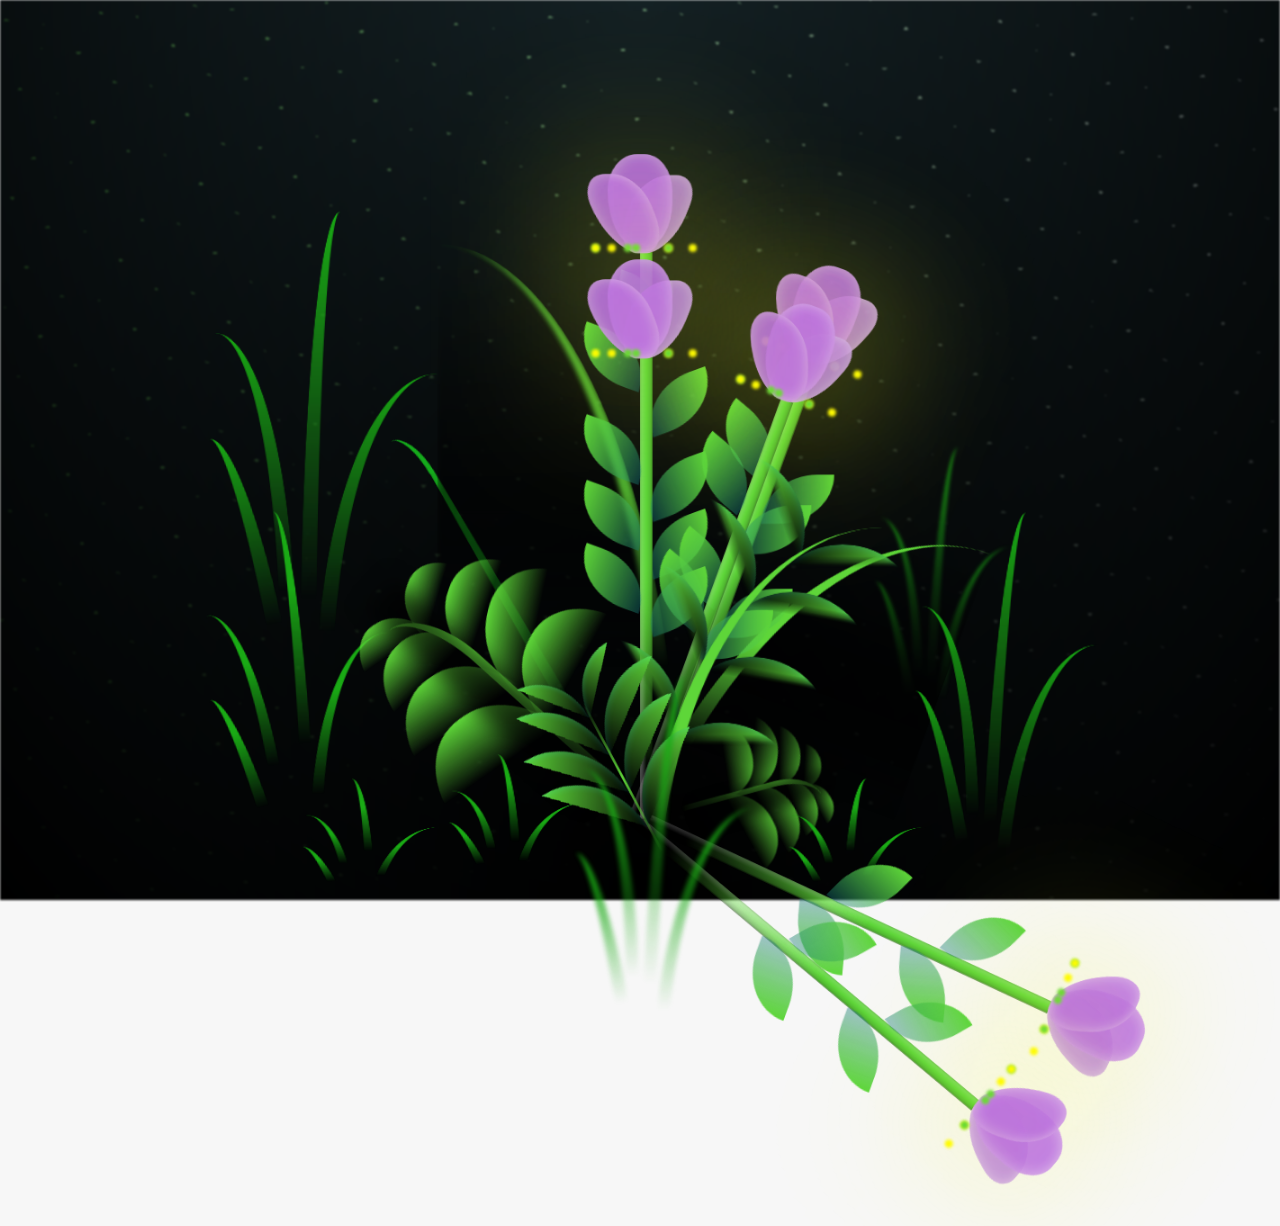
==== flower.html @ dd1c1b0b "Add files via upload" ====
<!DOCTYPE html>
<html lang="es">
  <head>
    <meta charset="UTF-8" />
    <meta http-equiv="X-UA-Compatible" content="IE=edge" />
    <meta name="viewport" content="width=device-width, initial-scale=1.0" />
    <link rel="stylesheet" href="css/main.css" />
    <link rel="icon" href="static/image/yo.svg" type="image/x-icon" />
    <title><3</title>
  </head>
  <body class="container">
    <audio autoplay>
      <source src="static/Accidentally-In-Love-_From-Shrek-2-Soundtrack_.mp3" type="audio/mpeg">
      Tu navegador no soporta el elemento de audio.
  </audio>
  
    <h1 class="titulo">
      texto
    </h1>


    <div class="night"></div>
    <div class="flowers">
      <div class="flower flower--1">
        <div class="flower__leafs flower__leafs--1">
          <div class="flower__leaf flower__leaf--1"></div>
          <div class="flower__leaf flower__leaf--2"></div>
          <div class="flower__leaf flower__leaf--3"></div>
          <div class="flower__white-circle"></div>

          <div class="flower__light flower__light--1"></div>
          <div class="flower__light flower__light--2"></div>
          <div class="flower__light flower__light--3"></div>
          <div class="flower__light flower__light--4"></div>
          <div class="flower__light flower__light--5"></div>
          <div class="flower__light flower__light--6"></div>
          <div class="flower__light flower__light--7"></div>
          <div class="flower__light flower__light--8"></div>
        </div>
        <div class="flower__line">
          <div class="flower__line__leaf flower__line__leaf--1"></div>
          <div class="flower__line__leaf flower__line__leaf--2"></div>
          <div class="flower__line__leaf flower__line__leaf--3"></div>
          <div class="flower__line__leaf flower__line__leaf--4"></div>
          <div class="flower__line__leaf flower__line__leaf--5"></div>
          <div class="flower__line__leaf flower__line__leaf--6"></div>
        </div>
      </div>

      <div class="flower flower--2">
        <div class="flower__leafs flower__leafs--2">
          <div class="flower__leaf flower__leaf--1"></div>
          <div class="flower__leaf flower__leaf--2"></div>
          <div class="flower__leaf flower__leaf--3"></div>
          <div class="flower__white-circle"></div>

          <div class="flower__light flower__light--1"></div>
          <div class="flower__light flower__light--2"></div>
          <div class="flower__light flower__light--3"></div>
          <div class="flower__light flower__light--4"></div>
          <div class="flower__light flower__light--5"></div>
          <div class="flower__light flower__light--6"></div>
          <div class="flower__light flower__light--7"></div>
          <div class="flower__light flower__light--8"></div>
        </div>
        <div class="flower__line">
          <div class="flower__line__leaf flower__line__leaf--1"></div>
          <div class="flower__line__leaf flower__line__leaf--2"></div>
          <div class="flower__line__leaf flower__line__leaf--3"></div>
          <div class="flower__line__leaf flower__line__leaf--4"></div>
        </div>
      </div>

      <div class="flower flower--3">
        <div class="flower__leafs flower__leafs--3">
          <div class="flower__leaf flower__leaf--1"></div>
          <div class="flower__leaf flower__leaf--2"></div>
          <div class="flower__leaf flower__leaf--3"></div>
          <div class="flower__white-circle"></div>

          <div class="flower__light flower__light--1"></div>
          <div class="flower__light flower__light--2"></div>
          <div class="flower__light flower__light--3"></div>
          <div class="flower__light flower__light--4"></div>
          <div class="flower__light flower__light--5"></div>
          <div class="flower__light flower__light--6"></div>
          <div class="flower__light flower__light--7"></div>
          <div class="flower__light flower__light--8"></div>
        </div>
        <div class="flower__line">
          <div class="flower__line__leaf flower__line__leaf--1"></div>
          <div class="flower__line__leaf flower__line__leaf--2"></div>
          <div class="flower__line__leaf flower__line__leaf--3"></div>
          <div class="flower__line__leaf flower__line__leaf--4"></div>
        </div>
      </div>

        <div class="flower flower--4">
            <div class="flower__leafs flower__leafs--4">
                <div class="flower__leaf flower__leaf--1"></div>
                <div class="flower__leaf flower__leaf--2"></div>
                <div class="flower__leaf flower__leaf--3"></div>
                <div class="flower__white-circle"></div>

                <div class="flower__light flower__light--1"></div>
                <div class="flower__light flower__light--2"></div>
                <div class="flower__light flower__light--3"></div>
                <div class="flower__light flower__light--4"></div>
                <div class="flower__light flower__light--5"></div>
                <div class="flower__light flower__light--6"></div>
                <div class="flower__light flower__light--7"></div>
                <div class="flower__light flower__light--8"></div>
            </div>
            <div class="flower__line">
                <div class="flower__line__leaf flower__line__leaf--1"></div>
                <div class="flower__line__leaf flower__line__leaf--2"></div>
                <div class="flower__line__leaf flower__line__leaf--3"></div>
                <div class="flower__line__leaf flower__line__leaf--4"></div>
            </div>
        </div>

        <div class="flower flower--5">
            <div class="flower__leafs flower__leafs--5">
                <div class="flower__leaf flower__leaf--1"></div>
                <div class="flower__leaf flower__leaf--2"></div>
                <div class="flower__leaf flower__leaf--3"></div>
                <div class="flower__white-circle"></div>

                <div class="flower__light flower__light--1"></div>
                <div class="flower__light flower__light--2"></div>
                <div class="flower__light flower__light--3"></div>
                <div class="flower__light flower__light--4"></div>
                <div class="flower__light flower__light--5"></div>
                <div class="flower__light flower__light--6"></div>
                <div class="flower__light flower__light--7"></div>
                <div class="flower__light flower__light--8"></div>
            </div>
            <div class="flower__line">
                <div class="flower__line__leaf flower__line__leaf--1"></div>
                <div class="flower__line__leaf flower__line__leaf--2"></div>
                <div class="flower__line__leaf flower__line__leaf--3"></div>
                <div class="flower__line__leaf flower__line__leaf--4"></div>
            </div>
        </div>

        <div class="flower flower--6">
            <div class="flower__leafs flower__leafs--6">
                <div class="flower__leaf flower__leaf--1"></div>
                <div class="flower__leaf flower__leaf--2"></div>
                <div class="flower__leaf flower__leaf--3"></div>
                <div class="flower__white-circle"></div>

                <div class="flower__light flower__light--1"></div>
                <div class="flower__light flower__light--2"></div>
                <div class="flower__light flower__light--3"></div>
                <div class="flower__light flower__light--4"></div>
                <div class="flower__light flower__light--5"></div>
                <div class="flower__light flower__light--6"></div>
                <div class="flower__light flower__light--7"></div>
                <div class="flower__light flower__light--8"></div>
            </div>
            <div class="flower__line">
                <div class="flower__line__leaf flower__line__leaf--1"></div>
                <div class="flower__line__leaf flower__line__leaf--2"></div>
                <div class="flower__line__leaf flower__line__leaf--3"></div>
                <div class="flower__line__leaf flower__line__leaf--4"></div>
            </div>
        </div>

      <div class="grow-ans" style="--d: 1.2s">
        <div class="flower__g-long">
          <div class="flower__g-long__top"></div>
          <div class="flower__g-long__bottom"></div>
        </div>
      </div>

      <div class="growing-grass">
        <div class="flower__grass flower__grass--1">
          <div class="flower__grass--top"></div>
          <div class="flower__grass--bottom"></div>
          <div class="flower__grass__leaf flower__grass__leaf--1"></div>
          <div class="flower__grass__leaf flower__grass__leaf--2"></div>
          <div class="flower__grass__leaf flower__grass__leaf--3"></div>
          <div class="flower__grass__leaf flower__grass__leaf--4"></div>
          <div class="flower__grass__leaf flower__grass__leaf--5"></div>
          <div class="flower__grass__leaf flower__grass__leaf--6"></div>
          <div class="flower__grass__leaf flower__grass__leaf--7"></div>
          <div class="flower__grass__leaf flower__grass__leaf--8"></div>
          <div class="flower__grass__overlay"></div>
        </div>
      </div>

      <div class="growing-grass">
        <div class="flower__grass flower__grass--2">
          <div class="flower__grass--top"></div>
          <div class="flower__grass--bottom"></div>
          <div class="flower__grass__leaf flower__grass__leaf--1"></div>
          <div class="flower__grass__leaf flower__grass__leaf--2"></div>
          <div class="flower__grass__leaf flower__grass__leaf--3"></div>
          <div class="flower__grass__leaf flower__grass__leaf--4"></div>
          <div class="flower__grass__leaf flower__grass__leaf--5"></div>
          <div class="flower__grass__leaf flower__grass__leaf--6"></div>
          <div class="flower__grass__leaf flower__grass__leaf--7"></div>
          <div class="flower__grass__leaf flower__grass__leaf--8"></div>
          <div class="flower__grass__overlay"></div>
        </div>
      </div>

      <div class="grow-ans" style="--d: 2.4s">
        <div class="flower__g-right flower__g-right--1">
          <div class="leaf"></div>
        </div>
      </div>

      <div class="grow-ans" style="--d: 2.8s">
        <div class="flower__g-right flower__g-right--2">
          <div class="leaf"></div>
        </div>
      </div>

      <div class="grow-ans" style="--d: 2.8s">
        <div class="flower__g-front">
          <div
            class="flower__g-front__leaf-wrapper flower__g-front__leaf-wrapper--1"
          >
            <div class="flower__g-front__leaf"></div>
          </div>
          <div
            class="flower__g-front__leaf-wrapper flower__g-front__leaf-wrapper--2"
          >
            <div class="flower__g-front__leaf"></div>
          </div>
          <div
            class="flower__g-front__leaf-wrapper flower__g-front__leaf-wrapper--3"
          >
            <div class="flower__g-front__leaf"></div>
          </div>
          <div
            class="flower__g-front__leaf-wrapper flower__g-front__leaf-wrapper--4"
          >
            <div class="flower__g-front__leaf"></div>
          </div>
          <div
            class="flower__g-front__leaf-wrapper flower__g-front__leaf-wrapper--5"
          >
            <div class="flower__g-front__leaf"></div>
          </div>
          <div
            class="flower__g-front__leaf-wrapper flower__g-front__leaf-wrapper--6"
          >
            <div class="flower__g-front__leaf"></div>
          </div>
          <div
            class="flower__g-front__leaf-wrapper flower__g-front__leaf-wrapper--7"
          >
            <div class="flower__g-front__leaf"></div>
          </div>
          <div
            class="flower__g-front__leaf-wrapper flower__g-front__leaf-wrapper--8"
          >
            <div class="flower__g-front__leaf"></div>
          </div>
          <div class="flower__g-front__line"></div>
        </div>
      </div>

      <div class="grow-ans" style="--d: 3.2s">
        <div class="flower__g-fr">
          <div class="leaf"></div>
          <div class="flower__g-fr__leaf flower__g-fr__leaf--1"></div>
          <div class="flower__g-fr__leaf flower__g-fr__leaf--2"></div>
          <div class="flower__g-fr__leaf flower__g-fr__leaf--3"></div>
          <div class="flower__g-fr__leaf flower__g-fr__leaf--4"></div>
          <div class="flower__g-fr__leaf flower__g-fr__leaf--5"></div>
          <div class="flower__g-fr__leaf flower__g-fr__leaf--6"></div>
          <div class="flower__g-fr__leaf flower__g-fr__leaf--7"></div>
          <div class="flower__g-fr__leaf flower__g-fr__leaf--8"></div>
        </div>
      </div>

      <div class="long-g long-g--0">
        <div class="grow-ans" style="--d: 3s">
          <div class="leaf leaf--0"></div>
        </div>
        <div class="grow-ans" style="--d: 2.2s">
          <div class="leaf leaf--1"></div>
        </div>
        <div class="grow-ans" style="--d: 3.4s">
          <div class="leaf leaf--2"></div>
        </div>
        <div class="grow-ans" style="--d: 3.6s">
          <div class="leaf leaf--3"></div>
        </div>
      </div>

      <div class="long-g long-g--1">
        <div class="grow-ans" style="--d: 3.6s">
          <div class="leaf leaf--0"></div>
        </div>
        <div class="grow-ans" style="--d: 3.8s">
          <div class="leaf leaf--1"></div>
        </div>
        <div class="grow-ans" style="--d: 4s">
          <div class="leaf leaf--2"></div>
        </div>
        <div class="grow-ans" style="--d: 4.2s">
          <div class="leaf leaf--3"></div>
        </div>
      </div>

      <div class="long-g long-g--2">
        <div class="grow-ans" style="--d: 4s">
          <div class="leaf leaf--0"></div>
        </div>
        <div class="grow-ans" style="--d: 4.2s">
          <div class="leaf leaf--1"></div>
        </div>
        <div class="grow-ans" style="--d: 4.4s">
          <div class="leaf leaf--2"></div>
        </div>
        <div class="grow-ans" style="--d: 4.6s">
          <div class="leaf leaf--3"></div>
        </div>
      </div>

      <div class="long-g long-g--3">
        <div class="grow-ans" style="--d: 4s">
          <div class="leaf leaf--0"></div>
        </div>
        <div class="grow-ans" style="--d: 4.2s">
          <div class="leaf leaf--1"></div>
        </div>
        <div class="grow-ans" style="--d: 3s">
          <div class="leaf leaf--2"></div>
        </div>
        <div class="grow-ans" style="--d: 3.6s">
          <div class="leaf leaf--3"></div>
        </div>
      </div>

      <div class="long-g long-g--4">
        <div class="grow-ans" style="--d: 4s">
          <div class="leaf leaf--0"></div>
        </div>
        <div class="grow-ans" style="--d: 4.2s">
          <div class="leaf leaf--1"></div>
        </div>
        <div class="grow-ans" style="--d: 3s">
          <div class="leaf leaf--2"></div>
        </div>
        <div class="grow-ans" style="--d: 3.6s">
          <div class="leaf leaf--3"></div>
        </div>
      </div>

      <div class="long-g long-g--5">
        <div class="grow-ans" style="--d: 4s">
          <div class="leaf leaf--0"></div>
        </div>
        <div class="grow-ans" style="--d: 4.2s">
          <div class="leaf leaf--1"></div>
        </div>
        <div class="grow-ans" style="--d: 3s">
          <div class="leaf leaf--2"></div>
        </div>
        <div class="grow-ans" style="--d: 3.6s">
          <div class="leaf leaf--3"></div>
        </div>
      </div>

      <div class="long-g long-g--6">
        <div class="grow-ans" style="--d: 4.2s">
          <div class="leaf leaf--0"></div>
        </div>
        <div class="grow-ans" style="--d: 4.4s">
          <div class="leaf leaf--1"></div>
        </div>
        <div class="grow-ans" style="--d: 4.6s">
          <div class="leaf leaf--2"></div>
        </div>
        <div class="grow-ans" style="--d: 4.8s">
          <div class="leaf leaf--3"></div>
        </div>
      </div>

      <div class="long-g long-g--7">
        <div class="grow-ans" style="--d: 3s">
          <div class="leaf leaf--0"></div>
        </div>
        <div class="grow-ans" style="--d: 3.2s">
          <div class="leaf leaf--1"></div>
        </div>
        <div class="grow-ans" style="--d: 3.5s">
          <div class="leaf leaf--2"></div>
        </div>
        <div class="grow-ans" style="--d: 3.6s">
          <div class="leaf leaf--3"></div>
        </div>
      </div>
    </div>
    <script src="js/anim.js"></script>
    <script src="js/main.js"></script>
  </body>
</html>
---- css/main.css ----
*,
*::after,
*::before {
  padding: 0;
  margin: 0;
  box-sizing: border-box;
}

:root {
  --dark-color: #000;
}

body {
  display: flex;
  align-items: flex-end;
  justify-content: center;
  min-height: 100vh;
  background-color: var(--dark-color);
  overflow: hidden;
  perspective: 1000px;
}

#lyrics {
  font-size: 28px;
  font-family: "Franklin Gothic Medium", "Arial Narrow", Arial, sans-serif;
  color: white;
  position: absolute;
  margin-bottom: 20%;
  z-index: 1;
  font-weight: bold;
  letter-spacing: 4px;
}
@media only screen and (max-width: 600px) {
  #lyrics {
      font-size: 14px; /* Reduce el tamaño del texto para dispositivos más pequeños */
      margin-bottom: 530px;
      letter-spacing: 3px;
  }

}
.titulo {
  margin-bottom: 10px;
  font-family: "Arial Narrow", Arial, sans-serif;
  color: #ff8383;
  position: absolute;
  font-weight: bold;
  letter-spacing: 10px;
  opacity: 0;
  animation: fadeIn 3s ease-in-out forwards;
  text-align: center;
}
@keyframes fadeIn {
  from {
    opacity: 0;
  }
  to {
    opacity: 1;
  }
}

.night {
  z-index: -1;
  position: absolute;
  left: 50%;
  top: 0;
  transform: translateX(-50%);
  width: 100%;
  height: 100%;
  filter: blur(0.1vmin);
  background-image: radial-gradient(
      ellipse at top,
      transparent 0%,
      var(--dark-color)
    ),
    radial-gradient(
      ellipse at bottom,
      var(--dark-color),
      rgba(145, 233, 255, 0.2)
    ),
    repeating-linear-gradient(
      220deg,
      rgb(0, 0, 0) 0px,
      rgb(0, 0, 0) 19px,
      transparent 19px,
      transparent 22px
    ),
    repeating-linear-gradient(
      189deg,
      rgb(0, 0, 0) 0px,
      rgb(0, 0, 0) 19px,
      transparent 19px,
      transparent 22px
    ),
    repeating-linear-gradient(
      148deg,
      rgb(0, 0, 0) 0px,
      rgb(0, 0, 0) 19px,
      transparent 19px,
      transparent 22px
    ),
    linear-gradient(90deg, #5ed639, rgb(240, 240, 240)); 
}

.flowers {
  position: relative;
  transform: scale(0.9);
  /*margin-bottom: 100px;
  */
}

@media only screen and (max-width: 600px) {
  /* Estilos específicos para dispositivos con un ancho máximo de 600px */
.flowers {
      font-size: 14px;
      margin-bottom: 35%;
      letter-spacing: 3px;
      transform: scale(1.0);
}

}

.flower {
  position: absolute;
  bottom: 10vmin;
  transform-origin: bottom center;
  z-index: 10;
  --fl-speed: 0.8s;
}
.flower--1 {
  -webkit-animation: moving-flower-1 4s linear infinite;
  animation: moving-flower-1 4s linear infinite;
}
.flower--1 .flower__line {
  height: 70vmin;
  -webkit-animation-delay: 0.3s;
  animation-delay: 0.3s;
}
.flower--1 .flower__line__leaf--1 {
  -webkit-animation: blooming-leaf-right var(--fl-speed) 1.6s backwards;
  animation: blooming-leaf-right var(--fl-speed) 1.6s backwards;
}
.flower--1 .flower__line__leaf--2 {
  -webkit-animation: blooming-leaf-right var(--fl-speed) 1.4s backwards;
  animation: blooming-leaf-right var(--fl-speed) 1.4s backwards;
}
.flower--1 .flower__line__leaf--3 {
  -webkit-animation: blooming-leaf-left var(--fl-speed) 1.2s backwards;
  animation: blooming-leaf-left var(--fl-speed) 1.2s backwards;
}
.flower--1 .flower__line__leaf--4 {
  -webkit-animation: blooming-leaf-left var(--fl-speed) 1s backwards;
  animation: blooming-leaf-left var(--fl-speed) 1s backwards;
}
.flower--1 .flower__line__leaf--5 {
  -webkit-animation: blooming-leaf-right var(--fl-speed) 1.8s backwards;
  animation: blooming-leaf-right var(--fl-speed) 1.8s backwards;
}
.flower--1 .flower__line__leaf--6 {
  -webkit-animation: blooming-leaf-left var(--fl-speed) 2s backwards;
  animation: blooming-leaf-left var(--fl-speed) 2s backwards;
}
.flower--2 {
  left: 40%;
  transform: rotate(20deg);
  -webkit-animation: moving-flower-2 4s linear infinite;
  animation: moving-flower-2 4s linear infinite;
}
.flower--2 .flower__line {
  height: 60vmin;
  -webkit-animation-delay: 0.6s;
  animation-delay: 0.6s;
}
.flower--2 .flower__line__leaf--1 {
  -webkit-animation: blooming-leaf-right var(--fl-speed) 1.9s backwards;
  animation: blooming-leaf-right var(--fl-speed) 1.9s backwards;
}
.flower--2 .flower__line__leaf--2 {
  -webkit-animation: blooming-leaf-right var(--fl-speed) 1.7s backwards;
  animation: blooming-leaf-right var(--fl-speed) 1.7s backwards;
}
.flower--2 .flower__line__leaf--3 {
  -webkit-animation: blooming-leaf-left var(--fl-speed) 1.5s backwards;
  animation: blooming-leaf-left var(--fl-speed) 1.5s backwards;
}
.flower--2 .flower__line__leaf--4 {
  -webkit-animation: blooming-leaf-left var(--fl-speed) 1.3s backwards;
  animation: blooming-leaf-left var(--fl-speed) 1.3s backwards;
}
.flower--3 {
  left: 10%;
  transform: rotate(115deg);
  -webkit-animation: moving-flower-3 4s linear infinite;
  animation: moving-flower-3 4s linear infinite;
}
.flower--3 .flower__line {
  -webkit-animation-delay: 0.9s;
  animation-delay: 0.9s;
}
.flower--3 .flower__line__leaf--1 {
  -webkit-animation: blooming-leaf-right var(--fl-speed) 2.5s backwards;
  animation: blooming-leaf-right var(--fl-speed) 2.5s backwards;
}
.flower--3 .flower__line__leaf--2 {
  -webkit-animation: blooming-leaf-right var(--fl-speed) 2.3s backwards;
  animation: blooming-leaf-right var(--fl-speed) 2.3s backwards;
}
.flower--3 .flower__line__leaf--3 {
  -webkit-animation: blooming-leaf-left var(--fl-speed) 2.1s backwards;
  animation: blooming-leaf-left var(--fl-speed) 2.1s backwards;
}
.flower--3 .flower__line__leaf--4 {
  -webkit-animation: blooming-leaf-left var(--fl-speed) 1.9s backwards;
  animation: blooming-leaf-left var(--fl-speed) 1.9s backwards;
}

.flower--4 {
  right: 35%;
  transform: rotate(20deg);
  -webkit-animation: moving-flower-4 4s linear infinite;
  animation: moving-flower-4 4s linear infinite;
}

.flower--4 .flower__line {
  -webkit-animation-delay: 0.9s;
  animation-delay: 0.9s;
}
.flower--4 .flower__line__leaf--1 {
  -webkit-animation: blooming-leaf-right var(--fl-speed) 2.5s backwards;
  animation: blooming-leaf-right var(--fl-speed) 2.5s backwards;
}
.flower--4 .flower__line__leaf--2 {
  -webkit-animation: blooming-leaf-right var(--fl-speed) 2.3s backwards;
  animation: blooming-leaf-right var(--fl-speed) 2.3s backwards;
}
.flower--4 .flower__line__leaf--3 {
  -webkit-animation: blooming-leaf-left var(--fl-speed) 2.1s backwards;
  animation: blooming-leaf-left var(--fl-speed) 2.1s backwards;
}
.flower--4 .flower__line__leaf--4 {
  -webkit-animation: blooming-leaf-left var(--fl-speed) 1.9s backwards;
  animation: blooming-leaf-left var(--fl-speed) 1.9s backwards;
}

.flower--5 {
  right: 55%;
  transform: rotate(130deg);
  -webkit-animation: moving-flower-1 4s linear infinite;
  animation: moving-flower-3 4s linear infinite;
}
.flower--5 .flower__line {
  -webkit-animation-delay: 0.9s;
  animation-delay: 0.9s;
}
.flower--5 .flower__line__leaf--1 {
  -webkit-animation: blooming-leaf-right var(--fl-speed) 2.5s backwards;
  animation: blooming-leaf-right var(--fl-speed) 2.5s backwards;
}
.flower--5 .flower__line__leaf--2 {
  -webkit-animation: blooming-leaf-right var(--fl-speed) 2.3s backwards;
  animation: blooming-leaf-right var(--fl-speed) 2.3s backwards;
}
.flower--5 .flower__line__leaf--3 {
  -webkit-animation: blooming-leaf-left var(--fl-speed) 2.1s backwards;
  animation: blooming-leaf-left var(--fl-speed) 1.1s backwards;
}
.flower--5 .flower__line__leaf--4 {
  -webkit-animation: blooming-leaf-left var(--fl-speed) 1.9s backwards;
  animation: blooming-leaf-left var(--fl-speed) 1.9s backwards;
}

.flower--6 {
  -webkit-animation: moving-flower-1 4s linear infinite;
  animation: moving-flower-1 4s linear infinite;
}
.flower--6 .flower__line {
  height: 57vmin;
  -webkit-animation-delay: 0.3s;
  animation-delay: 0.3s;
}
.flower--6 .flower__line__leaf--1 {
  -webkit-animation: blooming-leaf-right var(--fl-speed) 1.6s backwards;
  animation: blooming-leaf-right var(--fl-speed) 1.6s backwards;
}
.flower--6 .flower__line__leaf--2 {
  -webkit-animation: blooming-leaf-right var(--fl-speed) 1.4s backwards;
  animation: blooming-leaf-right var(--fl-speed) 1.4s backwards;
}
.flower--6 .flower__line__leaf--3 {
  -webkit-animation: blooming-leaf-left var(--fl-speed) 1.2s backwards;
  animation: blooming-leaf-left var(--fl-speed) 1.2s backwards;
}
.flower--6 .flower__line__leaf--4 {
  -webkit-animation: blooming-leaf-left var(--fl-speed) 1s backwards;
  animation: blooming-leaf-left var(--fl-speed) 1s backwards;
}
.flower--6 .flower__line__leaf--5 {
  -webkit-animation: blooming-leaf-right var(--fl-speed) 1.8s backwards;
  animation: blooming-leaf-right var(--fl-speed) 1.8s backwards;
}
.flower--6 .flower__line__leaf--6 {
  -webkit-animation: blooming-leaf-left var(--fl-speed) 2s backwards;
  animation: blooming-leaf-left var(--fl-speed) 2s backwards;
}


.flower__leafs {
  position: fixed;
  -webkit-animation: blooming-flower 2s backwards;
  animation: blooming-flower 2s backwards;
}
.flower__leafs--1 {
  -webkit-animation-delay: 1.1s;
  animation-delay: 1.1s;
}
.flower__leafs--2 {
  -webkit-animation-delay: 1.4s;
  animation-delay: 1.4s;
}
.flower__leafs--3 {
  -webkit-animation-delay: 1.7s;
  animation-delay: 1.7s;
}
.flower__leafs--4 {
  -webkit-animation-delay: 1.7s;
  animation-delay: 1.7s;
}

.flower__leafs--5 {
  -webkit-animation-delay: 1.7s;
  animation-delay: 1.7s;
}

.flower__leafs--6 {
  -webkit-animation-delay: 1.9s;
  animation-delay: 1.6s;
}
.flower__leafs::after {
  content: "";
  position: absolute;
  left: 0;
  top: 0;
  transform: translate(-50%, -100%);
  width: 8vmin;
  height: 8vmin;
  background-color: #f9fd25;
  /* background-color: #fd2525; */
  filter: blur(10vmin);
}
.flower__leaf {
  position: absolute;
  bottom: 0;
  left: 50%;
  width: 8vmin;
  height: 15vmin;
  border-radius: 51% 49% 47% 53%/44% 45% 55% 69%;

  transform-origin: bottom center;
  opacity: 0.9;
  box-shadow: inset 0 0 2vmin rgba(255, 255, 255, 0.5);
}
.flower__leaf--1 {
  transform: translate(-50%, 1%) rotateY(20deg) rotateX(-50deg);
  background-color: #ba80e4;
}
.flower__leaf--2 {
  transform: translate(-50%, -4%) rotateX(40deg);
  background-color: #b766f0;
}
.flower__leaf--3 {
  transform: translate(-50%, 0%) rotateY(20deg) rotateX(50deg);
  background-color: #b766f0;
}


.flower__white-circle::after {
  content: "";
  position: absolute;
  left: 50%;
  top: 45%;
  transform: translate(-50%, -50%);
  width: 60%;
  height: 60%;
  border-radius: inherit;
  background-image: repeating-linear-gradient(
      135deg,
      rgba(0, 0, 0, 0.03) 0px,
      rgba(0, 0, 0, 0.03) 1px,
      transparent 1px,
      transparent 12px
    ),
    repeating-linear-gradient(
      45deg,
      rgba(0, 0, 0, 0.03) 0px,
      rgba(0, 0, 0, 0.03) 1px,
      transparent 1px,
      transparent 12px
    ),
    repeating-linear-gradient(
      67.5deg,
      rgba(0, 0, 0, 0.03) 0px,
      rgba(0, 0, 0, 0.03) 1px,
      transparent 1px,
      transparent 12px
    ),
    repeating-linear-gradient(
      135deg,
      rgba(0, 0, 0, 0.03) 0px,
      rgba(0, 0, 0, 0.03) 1px,
      transparent 1px,
      transparent 12px
    ),
    repeating-linear-gradient(
      45deg,
      rgba(0, 0, 0, 0.03) 0px,
      rgba(0, 0, 0, 0.03) 1px,
      transparent 1px,
      transparent 12px
    ),
    repeating-linear-gradient(
      112.5deg,
      rgba(0, 0, 0, 0.03) 0px,
      rgba(0, 0, 0, 0.03) 1px,
      transparent 1px,
      transparent 12px
    ),
    repeating-linear-gradient(
      112.5deg,
      rgba(0, 0, 0, 0.03) 0px,
      rgba(0, 0, 0, 0.03) 1px,
      transparent 1px,
      transparent 12px
    ),
    repeating-linear-gradient(
      45deg,
      rgba(0, 0, 0, 0.03) 0px,
      rgba(0, 0, 0, 0.03) 1px,
      transparent 1px,
      transparent 12px
    ),
    repeating-linear-gradient(
      22.5deg,
      rgba(0, 0, 0, 0.03) 0px,
      rgba(0, 0, 0, 0.03) 1px,
      transparent 1px,
      transparent 12px
    ),
    repeating-linear-gradient(
      45deg,
      rgba(0, 0, 0, 0.03) 0px,
      rgba(0, 0, 0, 0.03) 1px,
      transparent 1px,
      transparent 12px
    ),
    repeating-linear-gradient(
      22.5deg,
      rgba(0, 0, 0, 0.03) 0px,
      rgba(0, 0, 0, 0.03) 1px,
      transparent 1px,
      transparent 12px
    ),
    repeating-linear-gradient(
      135deg,
      rgba(0, 0, 0, 0.03) 0px,
      rgba(0, 0, 0, 0.03) 1px,
      transparent 1px,
      transparent 12px
    ),
    repeating-linear-gradient(
      157.5deg,
      rgba(0, 0, 0, 0.03) 0px,
      rgba(0, 0, 0, 0.03) 1px,
      transparent 1px,
      transparent 12px
    ),
    repeating-linear-gradient(
      67.5deg,
      rgba(0, 0, 0, 0.03) 0px,
      rgba(0, 0, 0, 0.03) 1px,
      transparent 1px,
      transparent 12px
    ),
    repeating-linear-gradient(
      67.5deg,
      rgba(0, 0, 0, 0.03) 0px,
      rgba(0, 0, 0, 0.03) 1px,
      transparent 1px,
      transparent 12px
    ),
    linear-gradient(90deg, rgb(255, 235, 18), rgb(255, 206, 0));
}
.flower__line {
  height: 55vmin;
  width: 1.5vmin;
  background-image: linear-gradient(
      to left,
      rgba(0, 0, 0, 0.2),
      transparent,
      rgba(255, 255, 255, 0.2)
    ),
    linear-gradient(to top, transparent 10%, #5ed639, #5ed639);
  box-shadow: inset 0 0 2px rgba(0, 0, 0, 0.5);
  -webkit-animation: grow-flower-tree 4s backwards;
  animation: grow-flower-tree 4s backwards;
}
.flower__line__leaf {
  --w: 7vmin;
  --h: calc(var(--w) + 2vmin);
  position: absolute;
  top: 20%;
  left: 90%;
  width: var(--w);
  height: var(--h);
  border-top-right-radius: var(--h);
  border-bottom-left-radius: var(--h);
  background-image: linear-gradient(to top, rgba(20, 117, 122, 0.4), #5ed639);
}
.flower__line__leaf--1 {
  transform: rotate(70deg) rotateY(30deg);
}
.flower__line__leaf--2 {
  top: 45%;
  transform: rotate(70deg) rotateY(30deg);
}
.flower__line__leaf--3,
.flower__line__leaf--4,
.flower__line__leaf--6 {
  border-top-right-radius: 0;
  border-bottom-left-radius: 0;
  border-top-left-radius: var(--h);
  border-bottom-right-radius: var(--h);
  left: -460%;
  top: 12%;
  transform: rotate(-70deg) rotateY(30deg);
}
.flower__line__leaf--4 {
  top: 40%;
}
.flower__line__leaf--5 {
  top: 0;
  transform-origin: left;
  transform: rotate(70deg) rotateY(30deg) scale(0.6);
}
.flower__line__leaf--6 {
  top: -2%;
  left: -450%;
  transform-origin: right;
  transform: rotate(-70deg) rotateY(30deg) scale(0.6);
}
.flower__light {
  position: absolute;
  bottom: 0vmin;
  width: 1vmin;
  height: 1vmin;
  background-color: rgb(255, 251, 0);
  border-radius: 50%;
  filter: blur(0.2vmin);
  -webkit-animation: light-ans 4s linear infinite backwards;
  animation: light-ans 4s linear infinite backwards;
}
.flower__light:nth-child(odd) {
  background-color: #5ed639;
}
.flower__light--1 {
  left: -2vmin;
  -webkit-animation-delay: 1s;
  animation-delay: 1s;
}
.flower__light--2 {
  left: 3vmin;
  -webkit-animation-delay: 0.5s;
  animation-delay: 0.5s;
}
.flower__light--3 {
  left: -6vmin;
  -webkit-animation-delay: 0.3s;
  animation-delay: 0.3s;
}
.flower__light--4 {
  left: 6vmin;
  -webkit-animation-delay: 0.9s;
  animation-delay: 0.9s;
}
.flower__light--5 {
  left: -1vmin;
  -webkit-animation-delay: 1.5s;
  animation-delay: 1.5s;
}
.flower__light--6 {
  left: -4vmin;
  -webkit-animation-delay: 3s;
  animation-delay: 3s;
}
.flower__light--7 {
  left: 3vmin;
  -webkit-animation-delay: 2s;
  animation-delay: 2s;
}
.flower__light--8 {
  left: -6vmin;
  -webkit-animation-delay: 3.5s;
  animation-delay: 3.5s;
}
.flower__grass {
  --c: #5ed639;
  --line-w: 1.5vmin;
  position: absolute;
  bottom: 12vmin;
  left: -7vmin;
  display: flex;
  flex-direction: column;
  align-items: flex-end;
  z-index: 20;
  transform-origin: bottom center;
  transform: rotate(-48deg) rotateY(40deg);
}
.flower__grass--1 {
  -webkit-animation: moving-grass 2s linear infinite;
  animation: moving-grass 2s linear infinite;
}
.flower__grass--2 {
  left: 2vmin;
  bottom: 10vmin;
  transform: scale(0.5) rotate(75deg) rotateX(10deg) rotateY(-200deg);
  opacity: 0.8;
  z-index: 0;
  -webkit-animation: moving-grass--2 1.5s linear infinite;
  animation: moving-grass--2 1.5s linear infinite;
}
.flower__grass--top {
  width: 7vmin;
  height: 10vmin;
  border-top-right-radius: 100%;
  border-right: var(--line-w) solid var(--c);
  transform-origin: bottom center;
  transform: rotate(-2deg);
}
.flower__grass--bottom {
  margin-top: -2px;
  width: var(--line-w);
  height: 25vmin;
  background-image: linear-gradient(to top, transparent, var(--c));
}
.flower__grass__leaf {
  --size: 10vmin;
  position: absolute;
  width: calc(var(--size) * 2.1);
  height: var(--size);
  border-top-left-radius: var(--size);
  border-top-right-radius: var(--size);
  background-image: linear-gradient(
    to top,
    transparent,
    transparent 30%,
    var(--c)
  );
  z-index: 100;
}
.flower__grass__leaf--1 {
  top: -6%;
  left: 30%;
  --size: 6vmin;
  transform: rotate(-20deg);
  -webkit-animation: growing-grass-ans--1 2s 2.6s backwards;
  animation: growing-grass-ans--1 2s 2.6s backwards;
}
@-webkit-keyframes growing-grass-ans--1 {
  0% {
    transform-origin: bottom left;
    transform: rotate(-20deg) scale(0);
  }
}
@keyframes growing-grass-ans--1 {
  0% {
    transform-origin: bottom left;
    transform: rotate(-20deg) scale(0);
  }
}
.flower__grass__leaf--2 {
  top: -5%;
  left: -110%;
  --size: 6vmin;
  transform: rotate(10deg);
  -webkit-animation: growing-grass-ans--2 2s 2.4s linear backwards;
  animation: growing-grass-ans--2 2s 2.4s linear backwards;
}
@-webkit-keyframes growing-grass-ans--2 {
  0% {
    transform-origin: bottom right;
    transform: rotate(10deg) scale(0);
  }
}
@keyframes growing-grass-ans--2 {
  0% {
    transform-origin: bottom right;
    transform: rotate(10deg) scale(0);
  }
}
.flower__grass__leaf--3 {
  top: 5%;
  left: 60%;
  --size: 8vmin;
  transform: rotate(-18deg) rotateX(-20deg);
  -webkit-animation: growing-grass-ans--3 2s 2.2s linear backwards;
  animation: growing-grass-ans--3 2s 2.2s linear backwards;
}
@-webkit-keyframes growing-grass-ans--3 {
  0% {
    transform-origin: bottom left;
    transform: rotate(-18deg) rotateX(-20deg) scale(0);
  }
}
@keyframes growing-grass-ans--3 {
  0% {
    transform-origin: bottom left;
    transform: rotate(-18deg) rotateX(-20deg) scale(0);
  }
}
.flower__grass__leaf--4 {
  top: 6%;
  left: -135%;
  --size: 8vmin;
  transform: rotate(2deg);
  -webkit-animation: growing-grass-ans--4 2s 2s linear backwards;
  animation: growing-grass-ans--4 2s 2s linear backwards;
}
@-webkit-keyframes growing-grass-ans--4 {
  0% {
    transform-origin: bottom right;
    transform: rotate(2deg) scale(0);
  }
}
@keyframes growing-grass-ans--4 {
  0% {
    transform-origin: bottom right;
    transform: rotate(2deg) scale(0);
  }
}
.flower__grass__leaf--5 {
  top: 20%;
  left: 60%;
  --size: 10vmin;
  transform: rotate(-24deg) rotateX(-20deg);
  -webkit-animation: growing-grass-ans--5 2s 1.8s linear backwards;
  animation: growing-grass-ans--5 2s 1.8s linear backwards;
}
@-webkit-keyframes growing-grass-ans--5 {
  0% {
    transform-origin: bottom left;
    transform: rotate(-24deg) rotateX(-20deg) scale(0);
  }
}
@keyframes growing-grass-ans--5 {
  0% {
    transform-origin: bottom left;
    transform: rotate(-24deg) rotateX(-20deg) scale(0);
  }
}
.flower__grass__leaf--6 {
  top: 22%;
  left: -180%;
  --size: 10vmin;
  transform: rotate(10deg);
  -webkit-animation: growing-grass-ans--6 2s 1.6s linear backwards;
  animation: growing-grass-ans--6 2s 1.6s linear backwards;
}
@-webkit-keyframes growing-grass-ans--6 {
  0% {
    transform-origin: bottom right;
    transform: rotate(10deg) scale(0);
  }
}
@keyframes growing-grass-ans--6 {
  0% {
    transform-origin: bottom right;
    transform: rotate(10deg) scale(0);
  }
}
.flower__grass__leaf--7 {
  top: 39%;
  left: 70%;
  --size: 10vmin;
  transform: rotate(-10deg);
  -webkit-animation: growing-grass-ans--7 2s 1.4s linear backwards;
  animation: growing-grass-ans--7 2s 1.4s linear backwards;
}
@-webkit-keyframes growing-grass-ans--7 {
  0% {
    transform-origin: bottom left;
    transform: rotate(-10deg) scale(0);
  }
}
@keyframes growing-grass-ans--7 {
  0% {
    transform-origin: bottom left;
    transform: rotate(-10deg) scale(0);
  }
}
.flower__grass__leaf--8 {
  top: 40%;
  left: -215%;
  --size: 11vmin;
  transform: rotate(10deg);
  -webkit-animation: growing-grass-ans--8 2s 1.2s linear backwards;
  animation: growing-grass-ans--8 2s 1.2s linear backwards;
}
@-webkit-keyframes growing-grass-ans--8 {
  0% {
    transform-origin: bottom right;
    transform: rotate(10deg) scale(0);
  }
}
@keyframes growing-grass-ans--8 {
  0% {
    transform-origin: bottom right;
    transform: rotate(10deg) scale(0);
  }
}
.flower__grass__overlay {
  position: absolute;
  top: -10%;
  right: 0%;
  width: 100%;
  height: 100%;
  background-color: rgba(0, 0, 0, 0.6);
  filter: blur(1.5vmin);
  z-index: 100;
}
.flower__g-long {
  --w: 2vmin;
  --h: 6vmin;
  --c: #15aa1c;
  position: absolute;
  bottom: 10vmin;
  left: -3vmin;
  transform-origin: bottom center;
  transform: rotate(-30deg) rotateY(-20deg);
  display: flex;
  flex-direction: column;
  align-items: flex-end;
  -webkit-animation: flower-g-long-ans 3s linear infinite;
  animation: flower-g-long-ans 3s linear infinite;
}
@-webkit-keyframes flower-g-long-ans {
  0%,
  100% {
    transform: rotate(-30deg) rotateY(-20deg);
  }
  50% {
    transform: rotate(-32deg) rotateY(-20deg);
  }
}
@keyframes flower-g-long-ans {
  0%,
  100% {
    transform: rotate(-30deg) rotateY(-20deg);
  }
  50% {
    transform: rotate(-32deg) rotateY(-20deg);
  }
}
.flower__g-long__top {
  top: calc(var(--h) * -1);
  width: calc(var(--w) + 1vmin);
  height: var(--h);
  border-top-right-radius: 100%;
  border-right: 0.7vmin solid var(--c);
  transform: translate(-0.7vmin, 1vmin);
}
.flower__g-long__bottom {
  width: var(--w);
  height: 50vmin;
  transform-origin: bottom center;
  background-image: linear-gradient(to top, transparent 30%, var(--c));
  box-shadow: inset 0 0 2px rgba(0, 0, 0, 0.5);
  -webkit-clip-path: polygon(35% 0, 65% 1%, 100% 100%, 0% 100%);
  clip-path: polygon(35% 0, 65% 1%, 100% 100%, 0% 100%);
}
.flower__g-right {
  position: absolute;
  bottom: 6vmin;
  left: -2vmin;
  transform-origin: bottom left;
  transform: rotate(20deg);
}
.flower__g-right .leaf {
  width: 30vmin;
  height: 50vmin;
  border-top-left-radius: 100%;
  border-left: 2vmin solid #5ed639;
  background-image: linear-gradient(
    to bottom,
    transparent,
    var(--dark-color) 60%
  );
  -webkit-mask-image: linear-gradient(to top, transparent 30%, #5ed639 60%);
}
.flower__g-right--1 {
  -webkit-animation: flower-g-right-ans 2.5s linear infinite;
  animation: flower-g-right-ans 2.5s linear infinite;
}
.flower__g-right--2 {
  left: 5vmin;
  transform: rotateY(-180deg);
  -webkit-animation: flower-g-right-ans--2 3s linear infinite;
  animation: flower-g-right-ans--2 3s linear infinite;
}
.flower__g-right--2 .leaf {
  height: 75vmin;
  filter: blur(0.3vmin);
  opacity: 0.8;
}
@-webkit-keyframes flower-g-right-ans {
  0%,
  100% {
    transform: rotate(20deg);
  }
  50% {
    transform: rotate(24deg) rotateX(-20deg);
  }
}
@keyframes flower-g-right-ans {
  0%,
  100% {
    transform: rotate(20deg);
  }
  50% {
    transform: rotate(24deg) rotateX(-20deg);
  }
}
@-webkit-keyframes flower-g-right-ans--2 {
  0%,
  100% {
    transform: rotateY(-180deg) rotate(0deg) rotateX(-20deg);
  }
  50% {
    transform: rotateY(-180deg) rotate(6deg) rotateX(-20deg);
  }
}
@keyframes flower-g-right-ans--2 {
  0%,
  100% {
    transform: rotateY(-180deg) rotate(0deg) rotateX(-20deg);
  }
  50% {
    transform: rotateY(-180deg) rotate(6deg) rotateX(-20deg);
  }
}
.flower__g-front {
  position: absolute;
  bottom: 6vmin;
  left: 2.5vmin;
  z-index: 100;
  transform-origin: bottom center;
  transform: rotate(-28deg) rotateY(30deg) scale(1.04);
  -webkit-animation: flower__g-front-ans 2s linear infinite;
  animation: flower__g-front-ans 2s linear infinite;
}
@-webkit-keyframes flower__g-front-ans {
  0%,
  100% {
    transform: rotate(-28deg) rotateY(30deg) scale(1.04);
  }
  50% {
    transform: rotate(-35deg) rotateY(40deg) scale(1.04);
  }
}
@keyframes flower__g-front-ans {
  0%,
  100% {
    transform: rotate(-28deg) rotateY(30deg) scale(1.04);
  }
  50% {
    transform: rotate(-35deg) rotateY(40deg) scale(1.04);
  }
}
.flower__g-front__line {
  width: 0.3vmin;
  height: 20vmin;
  background-image: linear-gradient(
    to top,
    transparent,
    #5ed639,
    transparent 100%
  );
  position: relative;
}
.flower__g-front__leaf-wrapper {
  position: absolute;
  top: 0;
  left: 0;
  transform-origin: bottom left;
  transform: rotate(10deg);
}
.flower__g-front__leaf-wrapper:nth-child(even) {
  left: 0vmin;
  transform: rotateY(-180deg) rotate(5deg);
  -webkit-animation: flower__g-front__leaf-left-ans 1s ease-in backwards;
  animation: flower__g-front__leaf-left-ans 1s ease-in backwards;
}
.flower__g-front__leaf-wrapper:nth-child(odd) {
  -webkit-animation: flower__g-front__leaf-ans 1s ease-in backwards;
  animation: flower__g-front__leaf-ans 1s ease-in backwards;
}
.flower__g-front__leaf-wrapper--1 {
  top: -8vmin;
  transform: scale(0.7);
  -webkit-animation: flower__g-front__leaf-ans 1s 5.5s ease-in backwards !important;
  animation: flower__g-front__leaf-ans 1s 5.5s ease-in backwards !important;
}
.flower__g-front__leaf-wrapper--2 {
  top: -8vmin;
  transform: rotateY(-180deg) scale(0.7) !important;
  -webkit-animation: flower__g-front__leaf-left-ans-2 1s 4.6s ease-in backwards !important;
  animation: flower__g-front__leaf-left-ans-2 1s 4.6s ease-in backwards !important;
}
.flower__g-front__leaf-wrapper--3 {
  top: -3vmin;
  -webkit-animation: flower__g-front__leaf-ans 1s 4.6s ease-in backwards;
  animation: flower__g-front__leaf-ans 1s 4.6s ease-in backwards;
}
.flower__g-front__leaf-wrapper--4 {
  top: -3vmin;
  transform: rotateY(-180deg) scale(0.9) !important;
  -webkit-animation: flower__g-front__leaf-left-ans-2 1s 4.6s ease-in backwards !important;
  animation: flower__g-front__leaf-left-ans-2 1s 4.6s ease-in backwards !important;
}
@-webkit-keyframes flower__g-front__leaf-left-ans-2 {
  0% {
    transform: rotateY(-180deg) scale(0);
  }
}
@keyframes flower__g-front__leaf-left-ans-2 {
  0% {
    transform: rotateY(-180deg) scale(0);
  }
}
.flower__g-front__leaf-wrapper--5,
.flower__g-front__leaf-wrapper--6 {
  top: 2vmin;
}
.flower__g-front__leaf-wrapper--7,
.flower__g-front__leaf-wrapper--8 {
  top: 6.5vmin;
}
.flower__g-front__leaf-wrapper--2 {
  -webkit-animation-delay: 5.2s !important;
  animation-delay: 5.2s !important;
}
.flower__g-front__leaf-wrapper--3 {
  -webkit-animation-delay: 4.9s !important;
  animation-delay: 4.9s !important;
}
.flower__g-front__leaf-wrapper--5 {
  -webkit-animation-delay: 4.3s !important;
  animation-delay: 4.3s !important;
}
.flower__g-front__leaf-wrapper--6 {
  -webkit-animation-delay: 4.1s !important;
  animation-delay: 4.1s !important;
}
.flower__g-front__leaf-wrapper--7 {
  -webkit-animation-delay: 3.8s !important;
  animation-delay: 3.8s !important;
}
.flower__g-front__leaf-wrapper--8 {
  -webkit-animation-delay: 3.5s !important;
  animation-delay: 3.5s !important;
}
@-webkit-keyframes flower__g-front__leaf-ans {
  0% {
    transform: rotate(10deg) scale(0);
  }
}
@keyframes flower__g-front__leaf-ans {
  0% {
    transform: rotate(10deg) scale(0);
  }
}
@-webkit-keyframes flower__g-front__leaf-left-ans {
  0% {
    transform: rotateY(-180deg) rotate(5deg) scale(0);
  }
}
@keyframes flower__g-front__leaf-left-ans {
  0% {
    transform: rotateY(-180deg) rotate(5deg) scale(0);
  }
}
.flower__g-front__leaf {
  width: 10vmin;
  height: 10vmin;
  border-radius: 100% 0% 0% 100%/100% 100% 0% 0%;
  box-shadow: inset 0 2px 1vmin hsla(184deg, 97%, 58%, 0.2);
  background-image: linear-gradient(
      to bottom left,
      transparent,
      var(--dark-color)
    ),
    linear-gradient(to bottom right, #5ed639 50%, transparent 50%, transparent);
  -webkit-mask-image: linear-gradient(
    to bottom right,
    #5ed639 50%,
    transparent 50%,
    transparent
  );
  mask-image: linear-gradient(
    to bottom right,
    #5ed639 50%,
    transparent 50%,
    transparent
  );
}
.flower__g-fr {
  position: absolute;
  bottom: -4vmin;
  left: vmin;
  transform-origin: bottom left;
  z-index: 10;
  -webkit-animation: flower__g-fr-ans 2s linear infinite;
  animation: flower__g-fr-ans 2s linear infinite;
}
@-webkit-keyframes flower__g-fr-ans {
  0%,
  100% {
    transform: rotate(2deg);
  }
  50% {
    transform: rotate(4deg);
  }
}
@keyframes flower__g-fr-ans {
  0%,
  100% {
    transform: rotate(2deg);
  }
  50% {
    transform: rotate(4deg);
  }
}
.flower__g-fr .leaf {
  width: 30vmin;
  height: 50vmin;
  border-top-left-radius: 100%;
  border-left: 2vmin solid #5ed639;
  -webkit-mask-image: linear-gradient(to top, transparent 25%, #5ed639 50%);
  position: relative;
  z-index: 1;
}
.flower__g-fr__leaf {
  position: absolute;
  top: 0;
  left: 0;
  width: 10vmin;
  height: 10vmin;
  border-radius: 100% 0% 0% 100%/100% 100% 0% 0%;
  box-shadow: inset 0 2px 1vmin hsla(184deg, 97%, 58%, 0.2);
  background-image: linear-gradient(
      to bottom left,
      transparent,
      var(--dark-color) 98%
    ),
    linear-gradient(to bottom right, #5ed639 45%, transparent 50%, transparent);
  -webkit-mask-image: linear-gradient(
    135deg,
    #5ed639 40%,
    transparent 50%,
    transparent
  );
}
.flower__g-fr__leaf--1 {
  left: 20vmin;
  transform: rotate(45deg);
  -webkit-animation: flower__g-fr-leaft-ans-1 0.5s 5.2s linear backwards;
  animation: flower__g-fr-leaft-ans-1 0.5s 5.2s linear backwards;
}
@-webkit-keyframes flower__g-fr-leaft-ans-1 {
  0% {
    transform-origin: left;
    transform: rotate(45deg) scale(0);
  }
}
@keyframes flower__g-fr-leaft-ans-1 {
  0% {
    transform-origin: left;
    transform: rotate(45deg) scale(0);
  }
}
.flower__g-fr__leaf--2 {
  left: 12vmin;
  top: -7vmin;
  transform: rotate(25deg) rotateY(-180deg);
  -webkit-animation: flower__g-fr-leaft-ans-6 0.5s 5s linear backwards;
  animation: flower__g-fr-leaft-ans-6 0.5s 5s linear backwards;
}
.flower__g-fr__leaf--3 {
  left: 15vmin;
  top: 6vmin;
  transform: rotate(55deg);
  -webkit-animation: flower__g-fr-leaft-ans-5 0.5s 4.8s linear backwards;
  animation: flower__g-fr-leaft-ans-5 0.5s 4.8s linear backwards;
}
.flower__g-fr__leaf--4 {
  left: 6vmin;
  top: -2vmin;
  transform: rotate(25deg) rotateY(-180deg);
  -webkit-animation: flower__g-fr-leaft-ans-6 0.5s 4.6s linear backwards;
  animation: flower__g-fr-leaft-ans-6 0.5s 4.6s linear backwards;
}
.flower__g-fr__leaf--5 {
  left: 10vmin;
  top: 14vmin;
  transform: rotate(55deg);
  -webkit-animation: flower__g-fr-leaft-ans-5 0.5s 4.4s linear backwards;
  animation: flower__g-fr-leaft-ans-5 0.5s 4.4s linear backwards;
}
@-webkit-keyframes flower__g-fr-leaft-ans-5 {
  0% {
    transform-origin: left;
    transform: rotate(55deg) scale(0);
  }
}
@keyframes flower__g-fr-leaft-ans-5 {
  0% {
    transform-origin: left;
    transform: rotate(55deg) scale(0);
  }
}
.flower__g-fr__leaf--6 {
  left: 0vmin;
  top: 6vmin;
  transform: rotate(25deg) rotateY(-180deg);
  -webkit-animation: flower__g-fr-leaft-ans-6 0.5s 4.2s linear backwards;
  animation: flower__g-fr-leaft-ans-6 0.5s 4.2s linear backwards;
}
@-webkit-keyframes flower__g-fr-leaft-ans-6 {
  0% {
    transform-origin: right;
    transform: rotate(25deg) rotateY(-180deg) scale(0);
  }
}
@keyframes flower__g-fr-leaft-ans-6 {
  0% {
    transform-origin: right;
    transform: rotate(25deg) rotateY(-180deg) scale(0);
  }
}
.flower__g-fr__leaf--7 {
  left: 5vmin;
  top: 22vmin;
  transform: rotate(45deg);
  -webkit-animation: flower__g-fr-leaft-ans-7 0.5s 4s linear backwards;
  animation: flower__g-fr-leaft-ans-7 0.5s 4s linear backwards;
}
@-webkit-keyframes flower__g-fr-leaft-ans-7 {
  0% {
    transform-origin: left;
    transform: rotate(45deg) scale(0);
  }
}
@keyframes flower__g-fr-leaft-ans-7 {
  0% {
    transform-origin: left;
    transform: rotate(45deg) scale(0);
  }
}
.flower__g-fr__leaf--8 {
  left: -4vmin;
  top: 15vmin;
  transform: rotate(15deg) rotateY(-180deg);
  -webkit-animation: flower__g-fr-leaft-ans-8 0.5s 3.8s linear backwards;
  animation: flower__g-fr-leaft-ans-8 0.5s 3.8s linear backwards;
}
@-webkit-keyframes flower__g-fr-leaft-ans-8 {
  0% {
    transform-origin: right;
    transform: rotate(15deg) rotateY(-180deg) scale(0);
  }
}
@keyframes flower__g-fr-leaft-ans-8 {
  0% {
    transform-origin: right;
    transform: rotate(15deg) rotateY(-180deg) scale(0);
  }
}

.long-g {
  position: absolute;
  bottom: 25vmin;
  left: -42vmin;
  transform-origin: bottom left;
}
.long-g--1 {
  bottom: 0vmin;
  transform: scale(0.8) rotate(-5deg);
}
.long-g--1 .leaf {
  -webkit-mask-image: linear-gradient(
    to top,
    transparent 40%,
    #5ed639 80%
  ) !important;
}
.long-g--1 .leaf--1 {
  --w: 5vmin;
  --h: 60vmin;
  left: -2vmin;
  transform: rotate(3deg) rotateY(-180deg);
}
.long-g--2,
.long-g--3 {
  bottom: -3vmin;
  left: -35vmin;
  transform-origin: center;
  transform: scale(0.6) rotateX(60deg);
}
.long-g--2 .leaf,
.long-g--3 .leaf {
  -webkit-mask-image: linear-gradient(
    to top,
    transparent 50%,
    #5ed639 80%
  ) !important;
}
.long-g--2 .leaf--1,
.long-g--3 .leaf--1 {
  left: -1vmin;
  transform: rotateY(-180deg);
}
.long-g--3 {
  left: -17vmin;
  bottom: 0vmin;
}
.long-g--3 .leaf {
  -webkit-mask-image: linear-gradient(
    to top,
    transparent 40%,
    #5ed639 80%
  ) !important;
}
.long-g--4 {
  left: 25vmin;
  bottom: -3vmin;
  transform-origin: center;
  transform: scale(0.6) rotateX(60deg);
}
.long-g--4 .leaf {
  -webkit-mask-image: linear-gradient(
    to top,
    transparent 50%,
    #5ed639 80%
  ) !important;
}
.long-g--5 {
  left: 42vmin;
  bottom: 0vmin;
  transform: scale(0.8) rotate(2deg);
}
.long-g--6 {
  left: 0vmin;
  bottom: -20vmin;
  z-index: 100;
  filter: blur(0.3vmin);
  transform: scale(0.8) rotate(2deg);
}
.long-g--7 {
  left: 35vmin;
  bottom: 20vmin;
  z-index: -1;
  filter: blur(0.3vmin);
  transform: scale(0.6) rotate(2deg);
  opacity: 0.7;
}
.long-g .leaf {
  --w: 15vmin;
  --h: 40vmin;
  --c: #1aaa15;
  position: absolute;
  bottom: 0;
  width: var(--w);
  height: var(--h);
  border-top-left-radius: 100%;
  border-left: 2vmin solid var(--c);
  -webkit-mask-image: linear-gradient(
    to top,
    transparent 20%,
    var(--dark-color)
  );
  transform-origin: bottom center;
}
.long-g .leaf--0 {
  left: 2vmin;
  -webkit-animation: leaf-ans-1 4s linear infinite;
  animation: leaf-ans-1 4s linear infinite;
}
.long-g .leaf--1 {
  --w: 5vmin;
  --h: 60vmin;
  -webkit-animation: leaf-ans-1 4s linear infinite;
  animation: leaf-ans-1 4s linear infinite;
}
.long-g .leaf--2 {
  --w: 10vmin;
  --h: 40vmin;
  left: -0.5vmin;
  bottom: 5vmin;
  transform-origin: bottom left;
  transform: rotateY(-180deg);
  -webkit-animation: leaf-ans-2 3s linear infinite;
  animation: leaf-ans-2 3s linear infinite;
}
.long-g .leaf--3 {
  --w: 5vmin;
  --h: 30vmin;
  left: -1vmin;
  bottom: 3.2vmin;
  transform-origin: bottom left;
  transform: rotate(-10deg) rotateY(-180deg);
  -webkit-animation: leaf-ans-3 3s linear infinite;
  animation: leaf-ans-3 3s linear infinite;
}

@-webkit-keyframes leaf-ans-1 {
  0%, 100% {
    transform: rotate(-5deg) scale(1);
  }
  50% {
    transform: rotate(5deg) scale(1.1);
  }
  100% {
    transform: rotate(-5deg) scale(1);
  }
  50% {
    transform: rotate(5deg) scale(1.1);
  }
}

@keyframes leaf-ans-1 {
  0%,
  100% {
    transform: rotate(-5deg) scale(1);
  }
  50% {
    transform: rotate(5deg) scale(1.1);
  }
}
@-webkit-keyframes leaf-ans-2 {
  0%,
  100% {
    transform: rotateY(-180deg) rotate(5deg);
  }
  50% {
    transform: rotateY(-180deg) rotate(0deg) scale(1.1);
  }
}
@keyframes leaf-ans-2 {
  0%,
  100% {
    transform: rotateY(-180deg) rotate(5deg);
  }
  50% {
    transform: rotateY(-180deg) rotate(0deg) scale(1.1);
  }
}
@-webkit-keyframes leaf-ans-3 {
  0%,
  100% {
    transform: rotate(-10deg) rotateY(-180deg);
  }
  50% {
    transform: rotate(-20deg) rotateY(-180deg);
  }
}
@keyframes leaf-ans-3 {
  0%,
  100% {
    transform: rotate(-10deg) rotateY(-180deg);
  }
  50% {
    transform: rotate(-20deg) rotateY(-180deg);
  }
}
.grow-ans {
  -webkit-animation: grow-ans 2s var(--d) backwards;
  animation: grow-ans 2s var(--d) backwards;
}

@-webkit-keyframes grow-ans {
  0% {
    transform: scale(0);
    opacity: 0;
  }
}

@keyframes grow-ans {
  0% {
    transform: scale(0);
    opacity: 0;
  }
}
@-webkit-keyframes light-ans {
  0% {
    opacity: 0;
    transform: translateY(0vmin);
  }
  25% {
    opacity: 1;
    transform: translateY(-5vmin) translateX(-2vmin);
  }
  50% {
    opacity: 1;
    transform: translateY(-15vmin) translateX(2vmin);
    filter: blur(0.2vmin);
  }
  75% {
    transform: translateY(-20vmin) translateX(-2vmin);
    filter: blur(0.2vmin);
  }
  100% {
    transform: translateY(-30vmin);
    opacity: 0;
    filter: blur(1vmin);
  }
}
@keyframes light-ans {
  0% {
    opacity: 0;
    transform: translateY(0vmin);
  }
  25% {
    opacity: 1;
    transform: translateY(-5vmin) translateX(-2vmin);
  }
  50% {
    opacity: 1;
    transform: translateY(-15vmin) translateX(2vmin);
    filter: blur(0.2vmin);
  }
  75% {
    transform: translateY(-20vmin) translateX(-2vmin);
    filter: blur(0.2vmin);
  }
  100% {
    transform: translateY(-30vmin);
    opacity: 0;
    filter: blur(1vmin);
  }
}
@-webkit-keyframes moving-flower-1 {
  0%,
  100% {
    transform: rotate(2deg);
  }
  50% {
    transform: rotate(-2deg);
  }
}
@keyframes moving-flower-1 {
  0%,
  100% {
    transform: rotate(2deg);
  }
  50% {
    transform: rotate(-2deg);
  }
}
@-webkit-keyframes moving-flower-2 {
  0%,
  100% {
    transform: rotate(18deg);
  }
  50% {
    transform: rotate(14deg);
  }
}
@keyframes moving-flower-2 {
  0%,
  100% {
    transform: rotate(18deg);
  }
  50% {
    transform: rotate(14deg);
  }
}
@-webkit-keyframes moving-flower-3 {
  0%,
  100% {
    transform: rotate(-18deg);
  }
  50% {
    transform: rotate(-20deg) rotateY(-10deg);
  }
}
@keyframes moving-flower-3 {
  0%,
  100% {
    transform: rotate(-18deg);
  }
  50% {
    transform: rotate(-20deg) rotateY(-10deg);
  }
}
@-webkit-keyframes blooming-leaf-right {
  0% {
    transform-origin: left;
    transform: rotate(70deg) rotateY(30deg) scale(0);
  }
}
@keyframes blooming-leaf-right {
  0% {
    transform-origin: left;
    transform: rotate(70deg) rotateY(30deg) scale(0);
  }
}
@-webkit-keyframes blooming-leaf-left {
  0% {
    transform-origin: right;
    transform: rotate(-70deg) rotateY(30deg) scale(0);
  }
}
@keyframes blooming-leaf-left {
  0% {
    transform-origin: right;
    transform: rotate(-70deg) rotateY(30deg) scale(0);
  }
}
@-webkit-keyframes grow-flower-tree {
  0% {
    height: 0;
    border-radius: 1vmin;
  }
}
@keyframes grow-flower-tree {
  0% {
    height: 0;
    border-radius: 1vmin;
  }
}
@-webkit-keyframes blooming-flower {
  0% {
    transform: scale(0);
  }
}
@keyframes blooming-flower {
  0% {
    transform: scale(0);
  }
}
@-webkit-keyframes moving-grass {
  0%,
  100% {
    transform: rotate(-48deg) rotateY(40deg);
  }
  50% {
    transform: rotate(-50deg) rotateY(40deg);
  }
}
@keyframes moving-grass {
  0%,
  100% {
    transform: rotate(-48deg) rotateY(40deg);
  }
  50% {
    transform: rotate(-50deg) rotateY(40deg);
  }
}
@-webkit-keyframes moving-grass--2 {
  0%,
  100% {
    transform: scale(0.5) rotate(75deg) rotateX(10deg) rotateY(-200deg);
  }
  50% {
    transform: scale(0.5) rotate(79deg) rotateX(10deg) rotateY(-200deg);
  }
}
@keyframes moving-grass--2 {
  0%,
  100% {
    transform: scale(0.5) rotate(75deg) rotateX(10deg) rotateY(-200deg);
  }
  50% {
    transform: scale(0.5) rotate(79deg) rotateX(10deg) rotateY(-200deg);
  }
}
.growing-grass {
  -webkit-animation: growing-grass-ans 1s 2s backwards;
  animation: growing-grass-ans 1s 2s backwards;
}

@-webkit-keyframes growing-grass-ans {
  0% {
    transform: scale(0);
  }
}

@keyframes growing-grass-ans {
  0% {
    transform: scale(0);
  }
}
.container * {
  -webkit-animation-play-state: paused !important;
  animation-play-state: paused !important;
} /*# sourceMappingURL=main.css.map */


/* Reset de estilos básicos */
body, h1, p {
  margin: 0;
  padding: 0;
}

/* Estilos generales */
body {
  font-family: 'Arial', sans-serif;
  background-color: #f7f7f7;
  color: #333;
}

.container {
  max-width: 1200px;
  margin: 0 auto;
  padding: 20px;
}

h1 {
  font-size: 2em;
  line-height: 1.5;
  margin-bottom: 20px;
}

/* Media Queries para tamaños de pantalla diferentes */
@media screen and (max-width: 600px) {
  /* Estilos para pantallas pequeñas */
  h1 {
      font-size: 1.5em;
  }
}

@media screen and (min-width: 601px) and (max-width: 1024px) {
  /* Estilos para pantallas medianas */
  h1 {
      font-size: 1.8em;
  }
}

@media screen and (min-width: 1025px) {
  /* Estilos para pantallas grandes */
  h1 {
      font-size: 2em;
  }
}

/* Agregar más estilos según sea necesario */

.titulo {
  font-family: "Arial Narrow", Arial, sans-serif;
  color: #f7f7f7;
  font-weight: bold;
  letter-spacing: 1px;
  text-align: center;
  position: fixed;
  top: 50%; /* Centra verticalmente */
  left: 50%; /* Centra horizontalmente */
  transform: translate(-50%, -50%); /* Ajusta para centrar perfectamente */
  z-index: 9999; /* Asegura que esté por encima de todo */
  margin-bottom: 10px;
  opacity: 0; /* Para animación inicial */
  animation: fadeIn 5s ease-in-out forwards; /* Animación para hacerlo visible */
}

.titulo span {
  display: inline-block; /* Asegura que cada letra se comporte como un bloque */
  animation: glow 5.5s ease-in-out infinite; /* Añade la animación */
}

@keyframes glow {
  0%, 100% {
    color: #ff8383; /* Usar el color del título */
    text-shadow: 0 0 12px #eebbbb, 0 0 50px #eebbbb, 0 0 100px #eebbbb;
  }
  50% {
    color: #111; /* Color alternativo durante la animación */
    text-shadow: none;
  }
}


@keyframes appear {
  0% {
    opacity: 0;
    transform: rotate(-45deg) scale(0.5);
  }
  100% {
    opacity: 1;
    transform: rotate(-45deg) scale(1);
  }
}

.heart {
  position: absolute;
  height: 20px;
  width: 20px;
  background: #ff8383;
  transform: rotate(-45deg); /* Cambiado de -45deg a 0deg */
  box-shadow: -10px 10px 90px #ff6464;
  animation: heart 1.7s linear infinite, appear 2s ease-in-out forwards;
}

.heart::before,
.heart::after {
  content: "";
  position: absolute;
  width: 20px;
  height: 20px;
  background: #ff8383;
  border-radius: 50%;
  box-shadow: -50px 50px 90px #ff6464;

}

.heart::before {
  top: -10px;
  left: 0;
  box-shadow: -50px 50px 90px #ff6464;

}

.heart::after {
  top: 0;
  left: 10px;
  box-shadow: -50px 50px 90px #ff6464;

}

.heart--1 {
  top: 10%;
  left: 10%;
}

.heart--2 {
  top: 20%;
  left: 70%;
}

.heart--3 {
  top: 38%;
  left: 20%;
}

.heart--4 {
  top: 70%;
  left: 15%;
}

.heart--5 {
  top: 80%;
  left: 90%;
}
.heart--6 {
  top: 55%;
  left: 80%;
}

.heart--7 {
  top: 10%;
  left: 90%;
}
.heart--8 {
  top: 45%;
  left: 05%;
}
@keyframes heart {
  0%, 100% {
    transform: scale(1) rotate(-45deg);
  }
  50% {
    transform: scale(1.2) rotate(-45deg);
  }
}
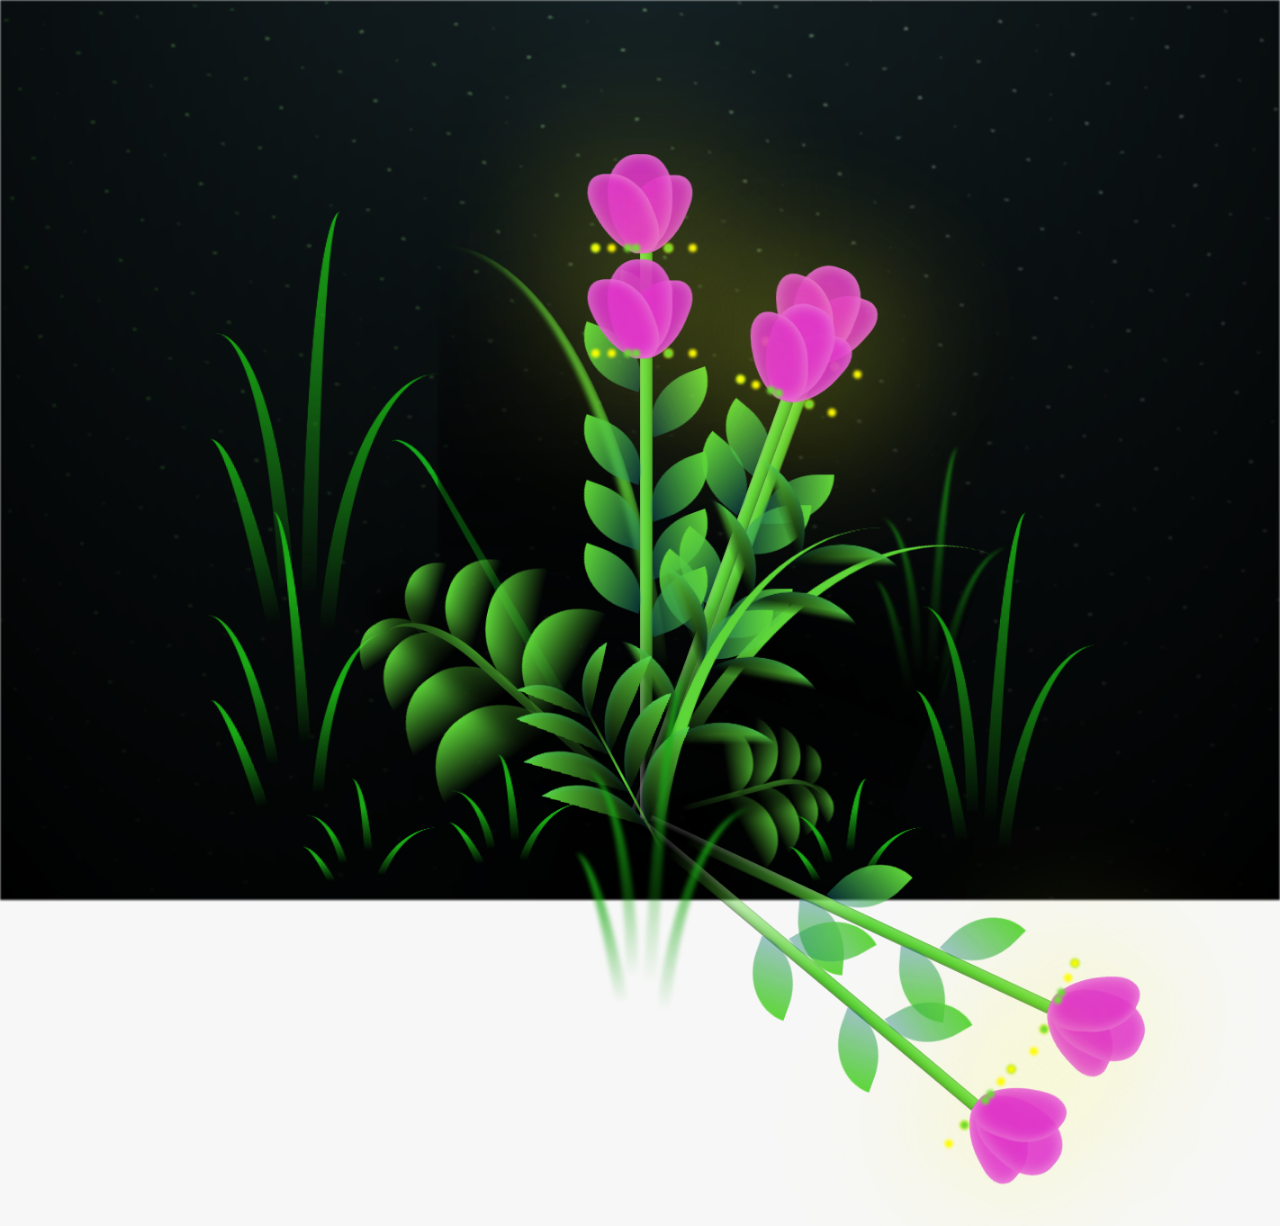
==== commit d953dcd0: "Add files via upload" ====
--- a/flower.html
+++ b/flower.html
@@ -10,12 +10,15 @@
   </head>
   <body class="container">
     <audio autoplay>
-      <source src="static/Accidentally-In-Love-_From-Shrek-2-Soundtrack_.mp3" type="audio/mpeg">
+      <source src="static/WhatsApp-Video-2025-02-03-at-8.25.36-PM.mp3" type="audio/mpeg">
       Tu navegador no soporta el elemento de audio.
   </audio>
   
     <h1 class="titulo">
-      texto
+      Gracias, mi amor, por ser mi estrella, <br>
+por darme paz, por ser tan bella. <br>
+Eres mi todo, mi gran fortaleza, <br>
+ mi amor,  me haces feliz, eres la mujer más hermosa , mi todo y te amare hoy, mañana y siempre. Te amo mi princesa hermosa
     </h1>
 
 
--- a/css/main.css
+++ b/css/main.css
@@ -360,15 +360,15 @@
 }
 .flower__leaf--1 {
   transform: translate(-50%, 1%) rotateY(20deg) rotateX(-50deg);
-  background-color: #ba80e4;
+  background-color: #dd21da;
 }
 .flower__leaf--2 {
   transform: translate(-50%, -4%) rotateX(40deg);
-  background-color: #b766f0;
+  background-color: #dd21da;
 }
 .flower__leaf--3 {
   transform: translate(-50%, 0%) rotateY(20deg) rotateX(50deg);
-  background-color: #b766f0;
+  background-color: #dd21da;
 }
 
 
